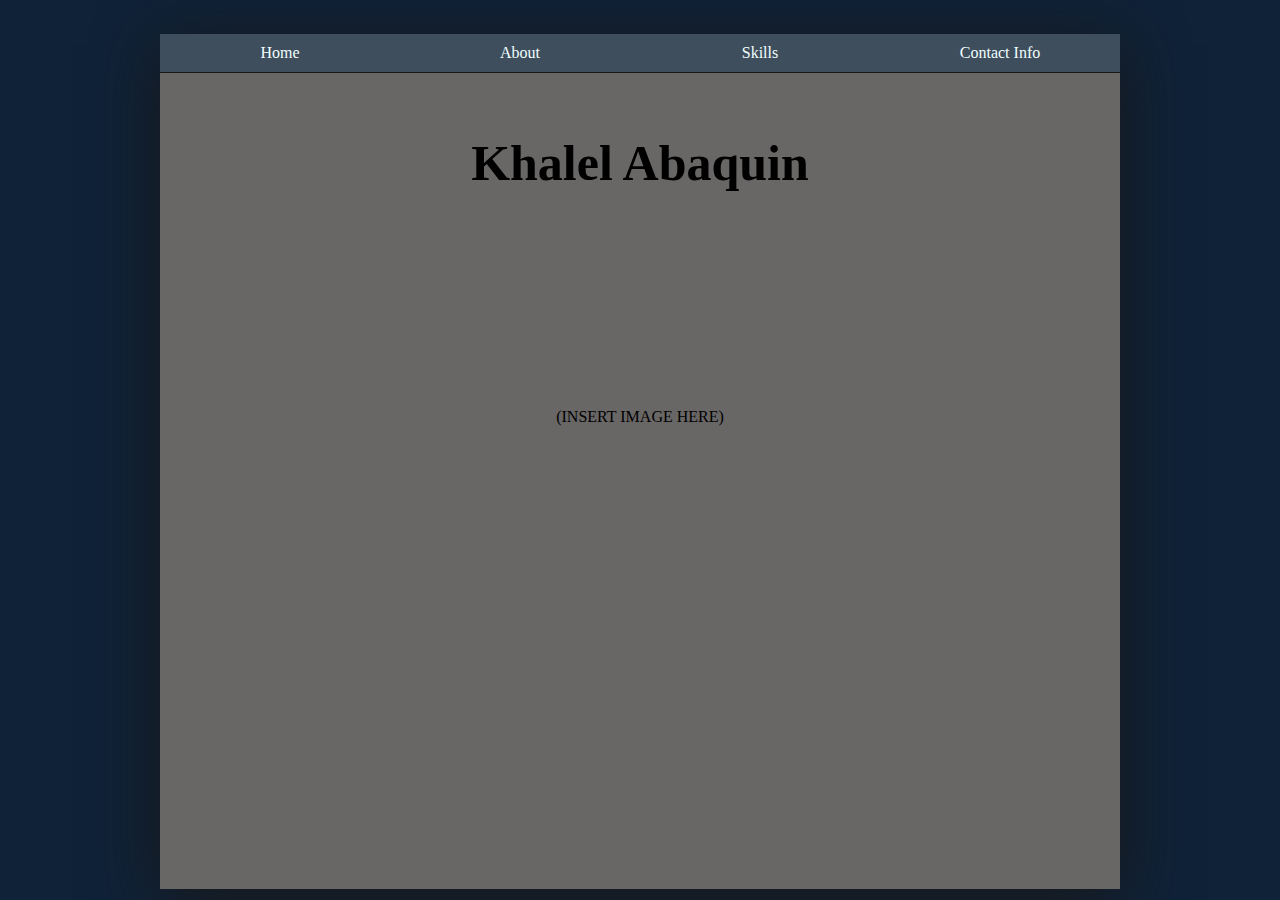
==== index.html @ eb64beec "Update 3" ====
<!DOCTYPE html>

<!--
     Author: Khalel Abaquin
     Date: 11.2.18

-->

<head>
    <meta charset="utf-8" />
    <title>Khalel Z Abaquin</title>
    <link rel="stylesheet" href="main.css" />
    <link rel="stylesheet" href="home.css" />
</head>

<body>

    <header>
        <nav>
            <ul class="main">
                <li> <a href="index.html">Home</a></li>
                <!-- ^^Might Get Rid Of This Link^^ -->
                <li> <a href="about.html">About</a></li>
                <li> <a href="skills.html">Skills</a></li>
                <li> <a href="contactinfo.html">Contact Info</a></li>
            </ul>
        </nav>
    </header>

    <h1>Khalel Abaquin</h1>
    <!-- <img src=“#” alt=“” width=500 height=300 usemap=“#map” />
    <map name="Khalel">
<area shape="circle" coords="0,0,82,126" alt="" href="about.hmtl" />
    </map> -->
    <p id="placeHolder">(INSERT IMAGE HERE)</p>
</body>

</html>
---- main.css ----
@charset "utf-8";

/*
 Author: Khalel Abaquin
 Date: 11.2.18 
*/

html {
    background-color: rgb(16, 34, 56);
    max-width: 960px;
    min-width: 640px;
    margin: auto;
    height: 100%;
}

body {
    width: 100%;
    height: 95%;
    background-color: rgb(105, 102, 102);
    margin-left: auto;
    margin-right: auto;
    box-shadow: rgb(24, 24, 24) 0px 10px 60px;

}

/* body h1 {
    text-align: center;
    margin-bottom: 0;
    padding: 100px 0;
    font-size: 50px;
} */

ul.main li {
    display: block;
    width: 25%;
    float: left;
    padding-top: 10px;
    padding-bottom: 10px;
    text-align: center;
    background-color: rgb(63, 78, 92);
    box-sizing: border-box;
    border-bottom: 1px solid rgb(24, 24, 24);

}

ul.main {
    padding-left: 0;
    margin: 0;

}


ul.main li::after {
    display: table;
    content: "";
    clear: both;
}


nav ul.main li:hover {
    background-color: rgb(57, 72, 85);
}

nav>ul.main>li>a {
    text-decoration: none;
    color: azure;


}

nav>ul.main>li>a:hover,
nav>ul.main>li>a:active {
    color: rgb(201, 201, 175);
    /* display: block; */

}

nav ul.main li a {
    display: block;
    /* width: 100%; */

}



p#placeHolder {
    padding-top: 100px;
    text-align: center;
}
---- home.css ----
@charset "utf-8";

/*
 Author: Khalel Abaquin
 Date: 11.8.18 
*/

body h1 {
    text-align: center;
    margin-bottom: 0;
    padding: 100px 0;
    font-size: 50px;
}
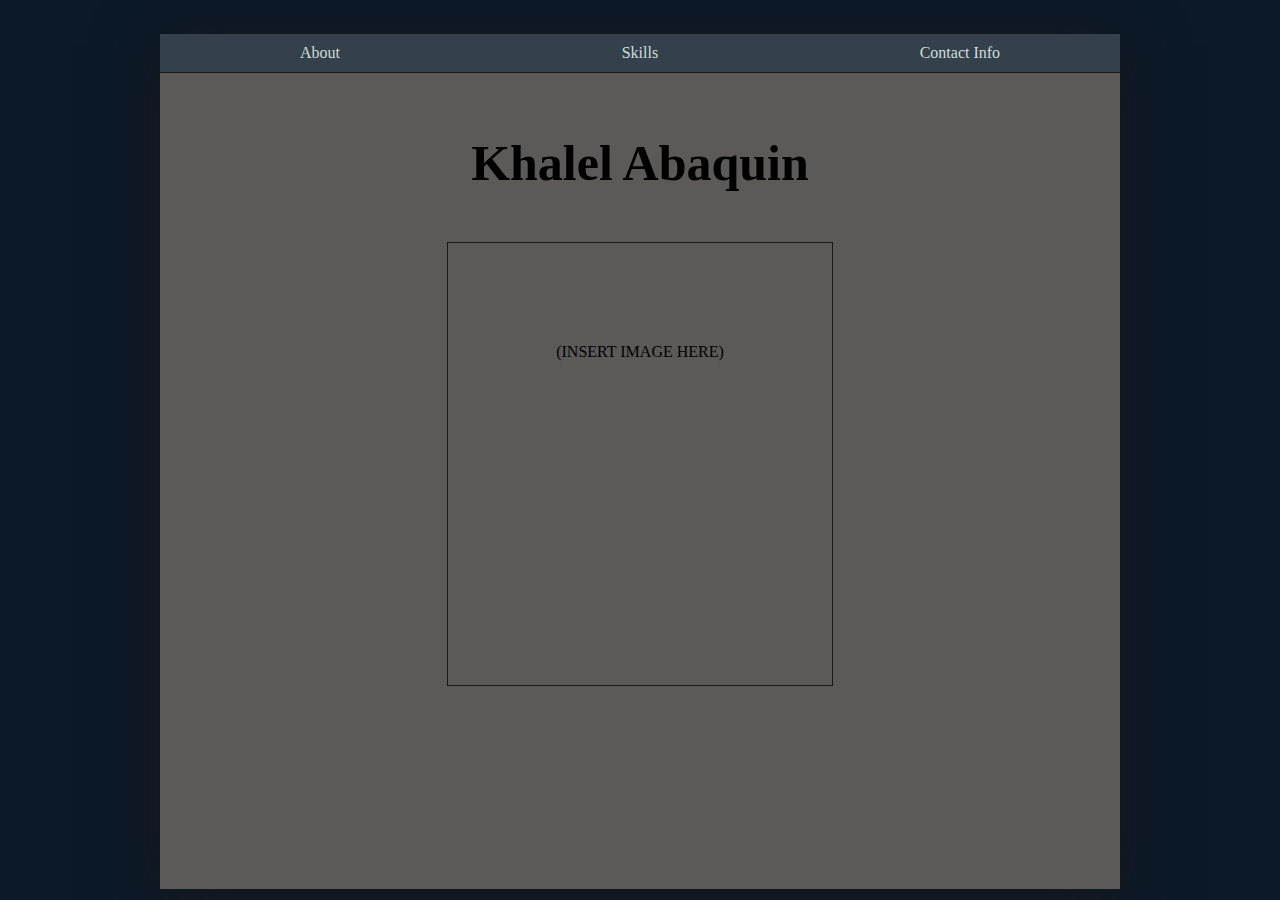
==== commit efba706a: "Update 4" ====
--- a/index.html
+++ b/index.html
@@ -18,7 +18,7 @@
     <header>
         <nav>
             <ul class="main">
-                <li> <a href="index.html">Home</a></li>
+                <!-- <li> <a href="index.html">Home</a></li> -->
                 <!-- ^^Might Get Rid Of This Link^^ -->
                 <li> <a href="about.html">About</a></li>
                 <li> <a href="skills.html">Skills</a></li>
@@ -26,12 +26,19 @@
             </ul>
         </nav>
     </header>
+    <!-- ^^Might Get Rid Of Entire Nav^^ -->
 
     <h1>Khalel Abaquin</h1>
-    <!-- <img src=“#” alt=“” width=500 height=300 usemap=“#map” />
-    <map name="Khalel">
-<area shape="circle" coords="0,0,82,126" alt="" href="about.hmtl" />
-    </map> -->
+    <!-- <figure>
+        <img src=“#” alt=“” width=500 height=300 usemap=“#map” />
+        <map name="Khalel">
+            <area shape="circle" coords="0,0,82,126" alt="" href="about.hmtl" />
+        </map>
+        <figcaption> <a href="about.html">About</a> <a href="skills.html">Skills</a> <a href="contactinfo.html">Contact
+                Info</a>
+        </figcaption>
+    </figure> -->
+    <!-- ^^might not need/use the "about" link^^ -->
     <p id="placeHolder">(INSERT IMAGE HERE)</p>
 </body>
 
--- a/main.css
+++ b/main.css
@@ -6,7 +6,7 @@
 */
 
 html {
-    background-color: rgb(16, 34, 56);
+    background-color: rgb(12, 25, 41);
     max-width: 960px;
     min-width: 640px;
     margin: auto;
@@ -16,7 +16,7 @@
 body {
     width: 100%;
     height: 95%;
-    background-color: rgb(105, 102, 102);
+    background-color: rgb(92, 89, 89);
     margin-left: auto;
     margin-right: auto;
     box-shadow: rgb(24, 24, 24) 0px 10px 60px;
@@ -37,7 +37,7 @@
     padding-top: 10px;
     padding-bottom: 10px;
     text-align: center;
-    background-color: rgb(63, 78, 92);
+    background-color: rgb(52, 64, 75);
     box-sizing: border-box;
     border-bottom: 1px solid rgb(24, 24, 24);
 
@@ -58,14 +58,12 @@
 
 
 nav ul.main li:hover {
-    background-color: rgb(57, 72, 85);
+    background-color: rgb(46, 58, 68);
 }
 
 nav>ul.main>li>a {
     text-decoration: none;
-    color: azure;
-
-
+    color: rgb(209, 221, 221);
 }
 
 nav>ul.main>li>a:hover,
@@ -86,4 +84,8 @@
 p#placeHolder {
     padding-top: 100px;
     text-align: center;
+    border: 1px solid rgb(24, 24, 24);
+    width: 40%;
+    margin: auto;
+    height: 40%;
 }--- a/home.css
+++ b/home.css
@@ -8,6 +8,20 @@
 body h1 {
     text-align: center;
     margin-bottom: 0;
-    padding: 100px 0;
+    padding: 100px 0px 50px 0px;
     font-size: 50px;
-}+}
+
+ul.main li {
+    width: 33.33%;
+}
+
+/* figcaption a {
+    text-decoration: none;
+    color: rgb(209, 221, 221);
+}
+
+figcaption a:hover,
+figcaption a:active {
+    color: rgb(201, 201, 175);
+} */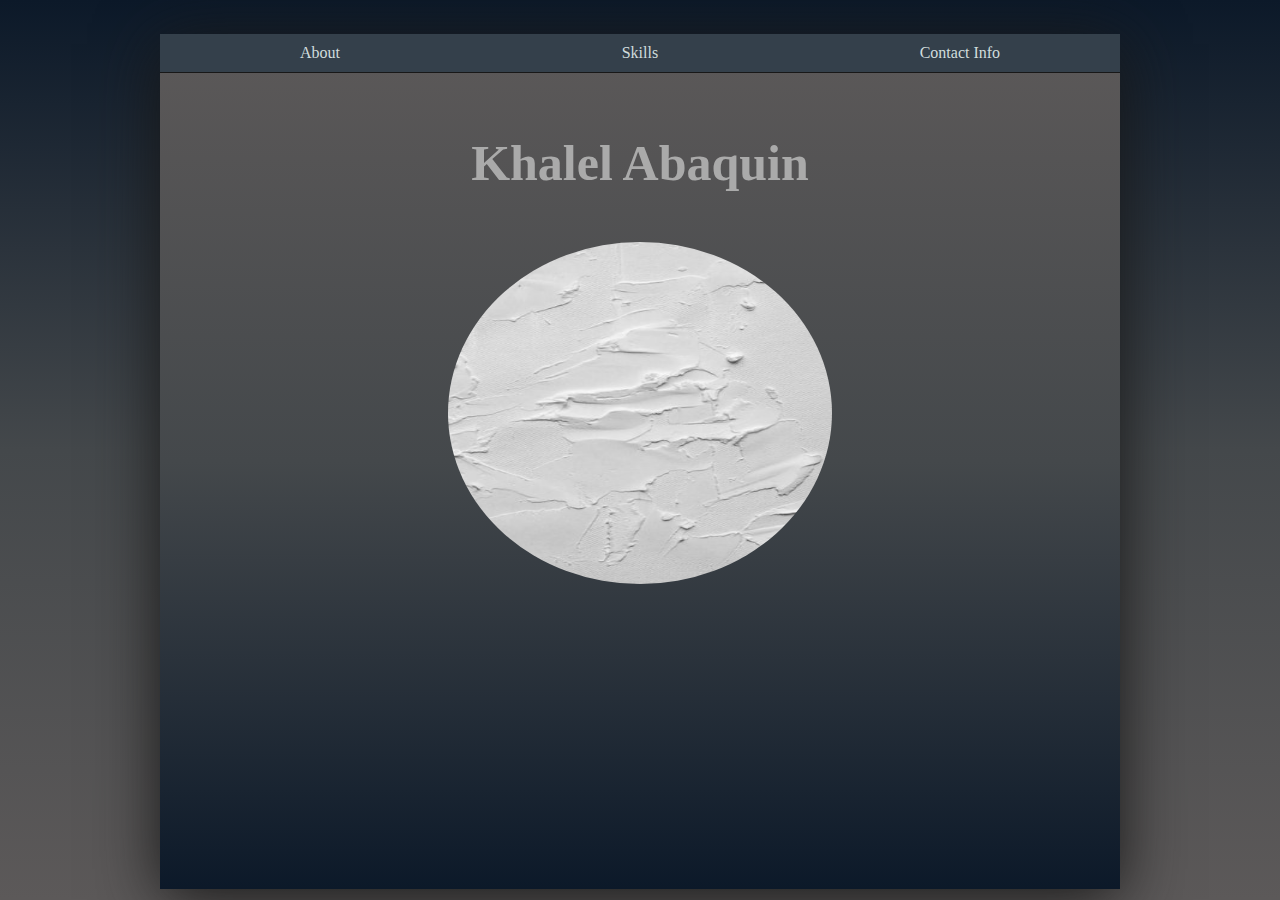
==== commit 4b5f996c: "Update 6" ====
--- a/index.html
+++ b/index.html
@@ -20,9 +20,9 @@
             <ul class="main">
                 <!-- <li> <a href="index.html">Home</a></li> -->
                 <!-- ^^Might Get Rid Of This Link^^ -->
-                <li> <a href="about.html">About</a></li>
-                <li> <a href="skills.html">Skills</a></li>
-                <li> <a href="contactinfo.html">Contact Info</a></li>
+                <li id="n1"> <a href="about.html">About</a></li>
+                <li id="n2"> <a href="skills.html">Skills</a></li>
+                <li id="n3"> <a href="contactinfo.html">Contact Info</a></li>
             </ul>
         </nav>
     </header>
@@ -30,7 +30,7 @@
 
     <h1>Khalel Abaquin</h1>
     <!-- <figure>
-        <img src=“#” alt=“” width=500 height=300 usemap=“#map” />
+        <img src=“pexels-photo-1484759.jpeg” alt=“” width=500 height=300 usemap=“#map” />
         <map name="Khalel">
             <area shape="circle" coords="0,0,82,126" alt="" href="about.hmtl" />
         </map>
@@ -39,7 +39,7 @@
         </figcaption>
     </figure> -->
     <!-- ^^might not need/use the "about" link^^ -->
-    <p id="placeHolder">(INSERT IMAGE HERE)</p>
+    <p id="placeHolder"> <img id="pHolder" src="pexels-photo-1484759.jpeg" alt=""></p>
 </body>
 
 </html>--- a/main.css
+++ b/main.css
@@ -11,6 +11,8 @@
     min-width: 640px;
     margin: auto;
     height: 100%;
+    color: rgb(170, 170, 170);
+    background: linear-gradient(rgb(12, 25, 41), rgb(68, 72, 75), rgb(92, 89, 89));
 }
 
 body {
@@ -20,7 +22,7 @@
     margin-left: auto;
     margin-right: auto;
     box-shadow: rgb(24, 24, 24) 0px 10px 60px;
-
+    background: linear-gradient(rgb(92, 89, 89), rgb(68, 72, 75), rgb(12, 25, 41));
 }
 
 /* body h1 {
@@ -77,15 +79,4 @@
     display: block;
     /* width: 100%; */
 
-}
-
-
-
-p#placeHolder {
-    padding-top: 100px;
-    text-align: center;
-    border: 1px solid rgb(24, 24, 24);
-    width: 40%;
-    margin: auto;
-    height: 40%;
 }--- a/home.css
+++ b/home.css
@@ -16,6 +16,19 @@
     width: 33.33%;
 }
 
+
+/* html {
+    background: linear-gradient(rgb(12, 25, 41), rgb(92, 89, 89));
+}
+
+body {
+    background: linear-gradient(rgb(92, 89, 89), rgb(12, 25, 41));
+} */
+
+/* nav ul li {
+    background: linear-gradient(rgb(92, 89, 89), rgb(12, 25, 41));
+} */
+
 /* figcaption a {
     text-decoration: none;
     color: rgb(209, 221, 221);
@@ -24,4 +37,23 @@
 figcaption a:hover,
 figcaption a:active {
     color: rgb(201, 201, 175);
-} */+} */
+
+img#pHolder {
+    /* position: absolute; */
+    /* left: 0px;
+    right: 0px;
+    z-index: -1px; */
+    height: 100%;
+    width: 100%;
+    border-radius: 50%;
+}
+
+p#placeHolder {
+    /* padding-top: 100px; */
+    text-align: center;
+    /* border: 1px solid rgb(24, 24, 24); */
+    width: 40%;
+    margin: auto;
+    height: 40%;
+}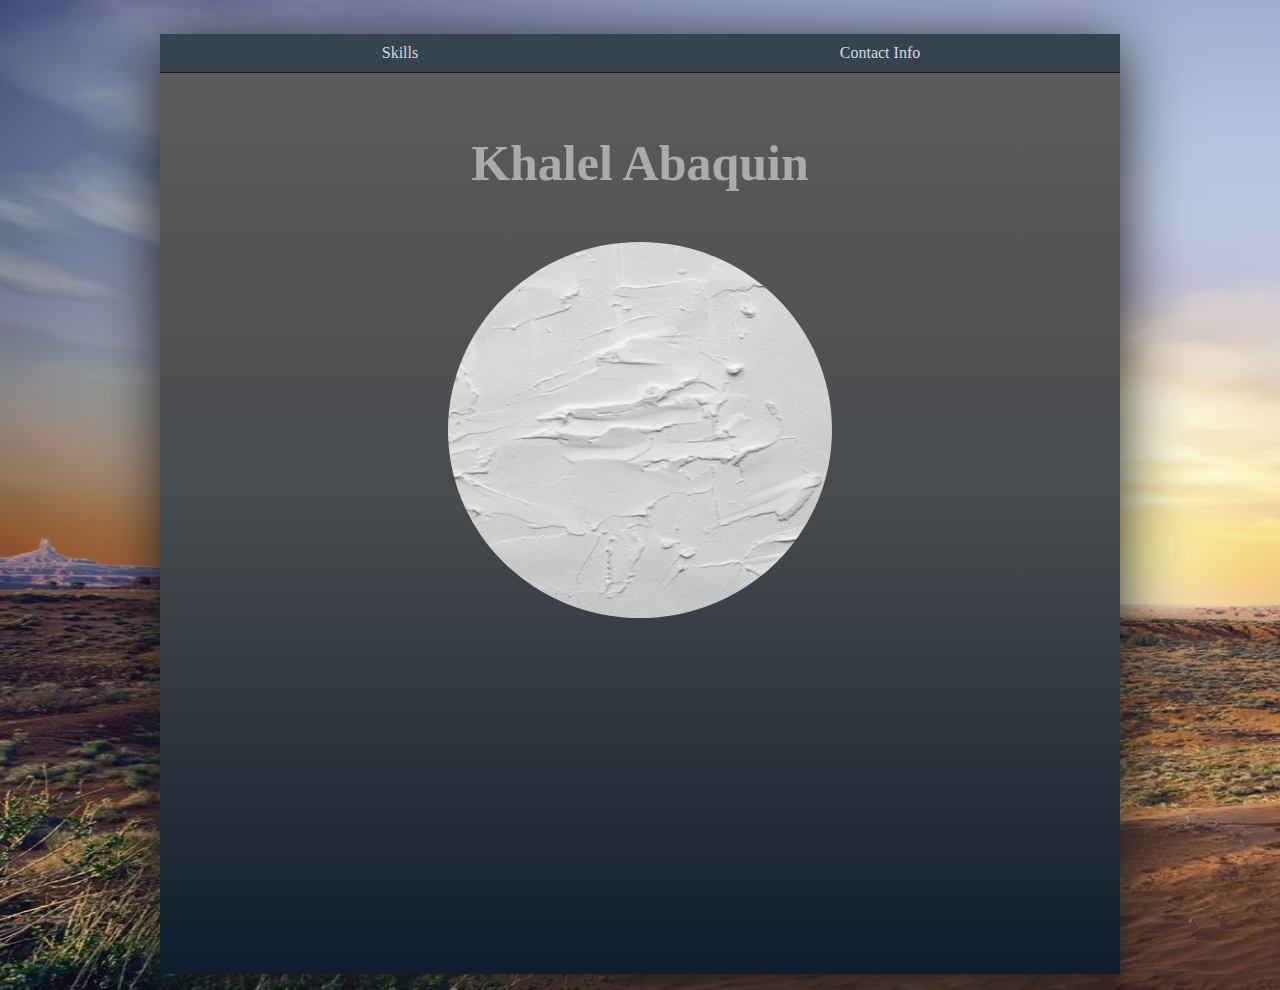
==== commit e6eb12d0: "Update 7" ====
--- a/index.html
+++ b/index.html
@@ -20,7 +20,7 @@
             <ul class="main">
                 <!-- <li> <a href="index.html">Home</a></li> -->
                 <!-- ^^Might Get Rid Of This Link^^ -->
-                <li id="n1"> <a href="about.html">About</a></li>
+                <!-- <li id="n1"> <a href="about.html">About</a></li> -->
                 <li id="n2"> <a href="skills.html">Skills</a></li>
                 <li id="n3"> <a href="contactinfo.html">Contact Info</a></li>
             </ul>
@@ -38,8 +38,24 @@
                 Info</a>
         </figcaption>
     </figure> -->
+
     <!-- ^^might not need/use the "about" link^^ -->
-    <p id="placeHolder"> <img id="pHolder" src="pexels-photo-1484759.jpeg" alt=""></p>
+    <!-- <figure> -->
+    <p id="placeHolder"> <img id="pHolder" src="pexels-photo-1484759.jpeg" width="145" height="126" alt="" usemap="#wall">
+
+        <map name="wall">
+            <area shape="circle" coords="190,152,150,100" href="about.html" alt="Khalel">
+        </map></p>
+
+    <p>
+        <a href="skills.html"></a>
+        <a href="contactinfo.htlm"></a>
+    </p>
+    <!-- <figcaption>
+            <a href="skills.html"></a>
+            <a href="contactinfo.html"></a>
+        </figcaption>
+    </figure> -->
 </body>
 
 </html>--- a/main.css
+++ b/main.css
@@ -10,9 +10,14 @@
     max-width: 960px;
     min-width: 640px;
     margin: auto;
-    height: 100%;
+    height: 110%;
     color: rgb(170, 170, 170);
     background: linear-gradient(rgb(12, 25, 41), rgb(68, 72, 75), rgb(92, 89, 89));
+    background-image: url(pexels-photo-414136.jpeg);
+    background-attachment: fixed;
+    background-repeat: no-repeat;
+    background-size: 1450px 1050px;
+    opacity: .98;
 }
 
 body {
--- a/home.css
+++ b/home.css
@@ -13,7 +13,7 @@
 }
 
 ul.main li {
-    width: 33.33%;
+    width: 50%;
 }
 
 
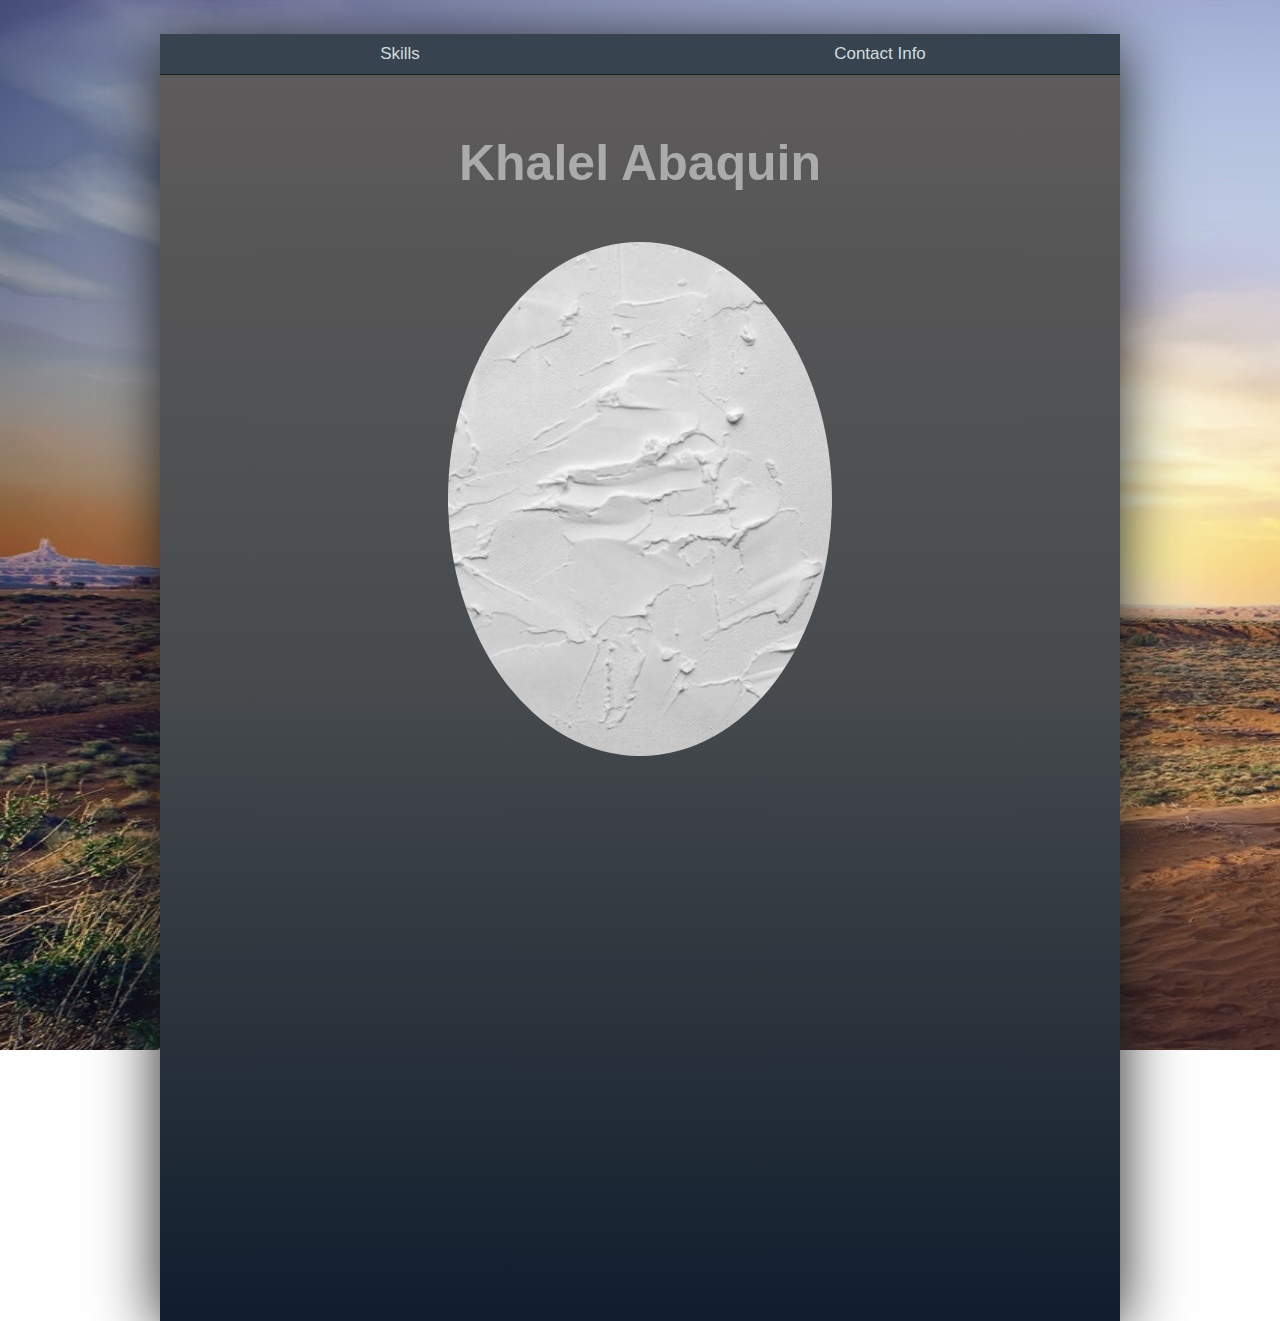
==== commit 85f323c1: "Update 8" ====
--- a/index.html
+++ b/index.html
@@ -44,7 +44,7 @@
     <p id="placeHolder"> <img id="pHolder" src="pexels-photo-1484759.jpeg" width="145" height="126" alt="" usemap="#wall">
 
         <map name="wall">
-            <area shape="circle" coords="190,152,150,100" href="about.html" alt="Khalel">
+            <area shape="circle" coords="190,152,120,100" href="about.html" alt="Khalel">
         </map></p>
 
     <p>
--- a/main.css
+++ b/main.css
@@ -18,11 +18,13 @@
     background-repeat: no-repeat;
     background-size: 1450px 1050px;
     opacity: .98;
+    font-family: 'Gill Sans', 'Gill Sans MT', Calibri, 'Trebuchet MS', sans-serif;
+    font-size: 17px;
 }
 
 body {
     width: 100%;
-    height: 95%;
+    height: 130%;
     background-color: rgb(92, 89, 89);
     margin-left: auto;
     margin-right: auto;
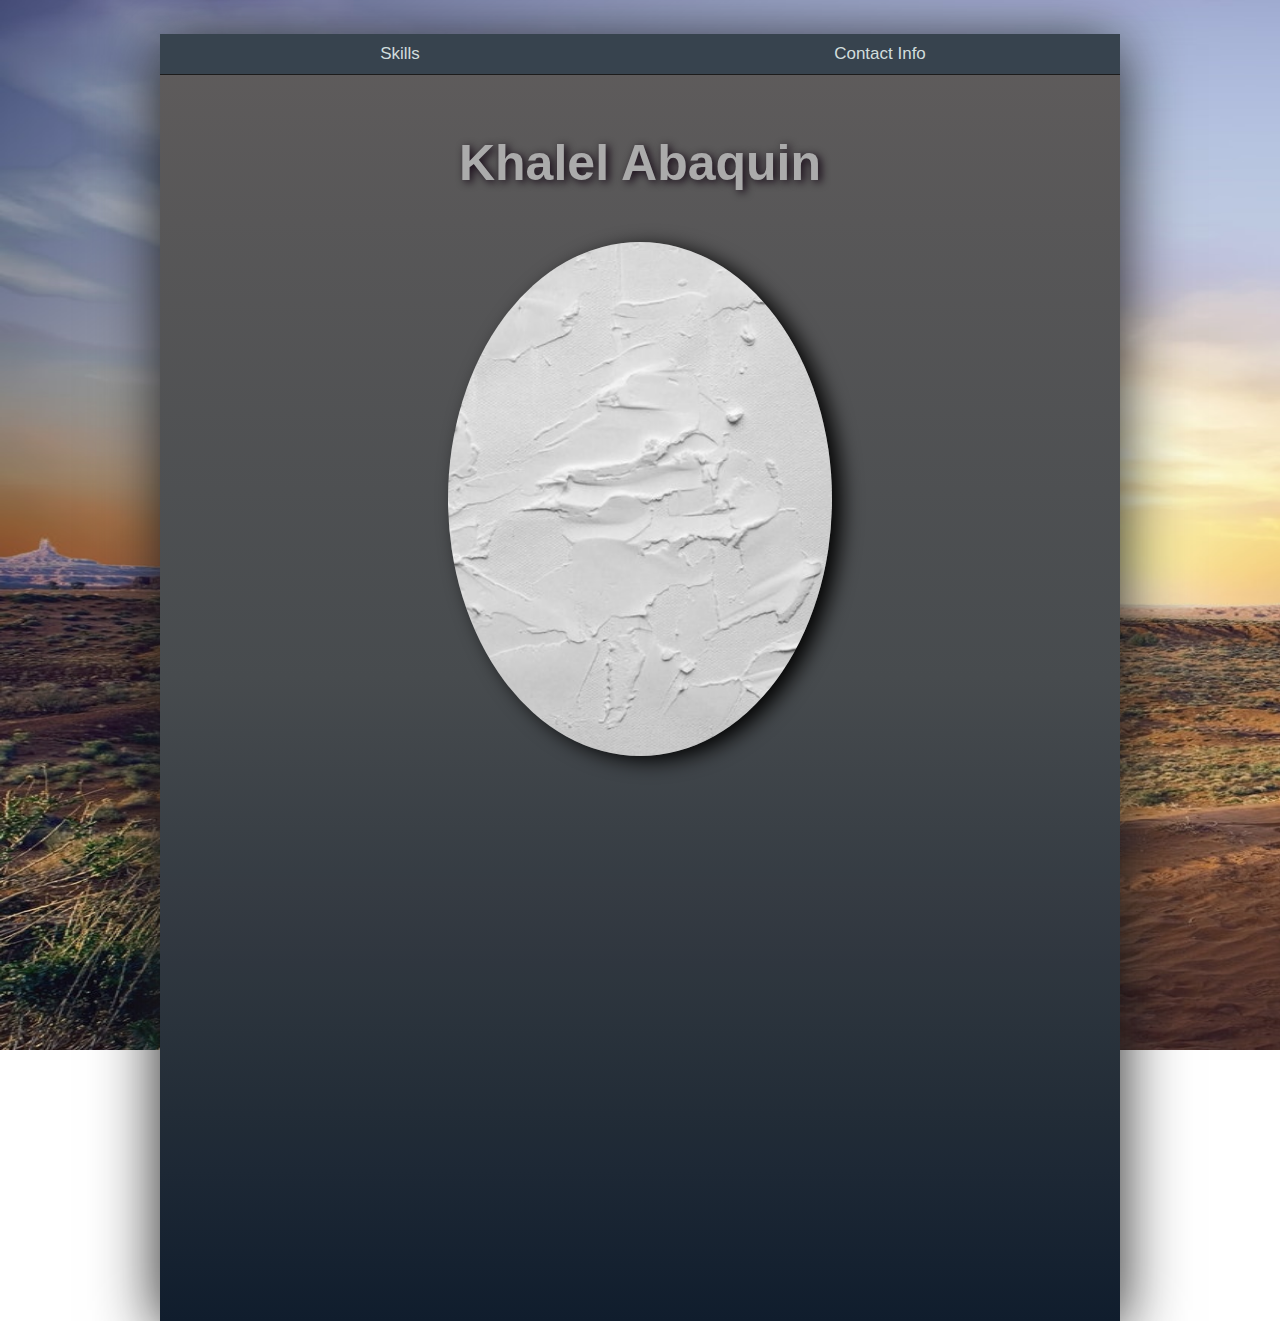
==== commit 949f33a6: "Update 10" ====
--- a/index.html
+++ b/index.html
@@ -41,7 +41,7 @@
 
     <!-- ^^might not need/use the "about" link^^ -->
     <!-- <figure> -->
-    <p id="placeHolder"> <img id="pHolder" src="pexels-photo-1484759.jpeg" width="145" height="126" alt="" usemap="#wall">
+    <p id="placeHolder"> <img id="pHolder" src="placeholder.jpeg" width="145" height="126" alt="" usemap="#wall">
 
         <map name="wall">
             <area shape="circle" coords="190,152,120,100" href="about.html" alt="Khalel">
--- a/main.css
+++ b/main.css
@@ -13,7 +13,7 @@
     height: 110%;
     color: rgb(170, 170, 170);
     background: linear-gradient(rgb(12, 25, 41), rgb(68, 72, 75), rgb(92, 89, 89));
-    background-image: url(pexels-photo-414136.jpeg);
+    background-image: url(grandcanyon.jpeg);
     background-attachment: fixed;
     background-repeat: no-repeat;
     background-size: 1450px 1050px;
@@ -67,7 +67,7 @@
 
 
 nav ul.main li:hover {
-    background-color: rgb(46, 58, 68);
+    background-color: rgb(40, 51, 59);
 }
 
 nav>ul.main>li>a {
@@ -85,5 +85,8 @@
 nav ul.main li a {
     display: block;
     /* width: 100%; */
+}
 
+p {
+    text-shadow: 5px 2.5px 10px rgb(0, 0, 0);
 }--- a/home.css
+++ b/home.css
@@ -10,6 +10,7 @@
     margin-bottom: 0;
     padding: 100px 0px 50px 0px;
     font-size: 50px;
+    text-shadow: 3px 2px 8px rgb(15, 0, 15);
 }
 
 ul.main li {
@@ -47,6 +48,7 @@
     height: 100%;
     width: 100%;
     border-radius: 50%;
+    box-shadow: 10px 5px 20px rgb(0, 0, 0);
 }
 
 p#placeHolder {
@@ -55,5 +57,5 @@
     /* border: 1px solid rgb(24, 24, 24); */
     width: 40%;
     margin: auto;
-    height: 40%;
+    height: 40%
 }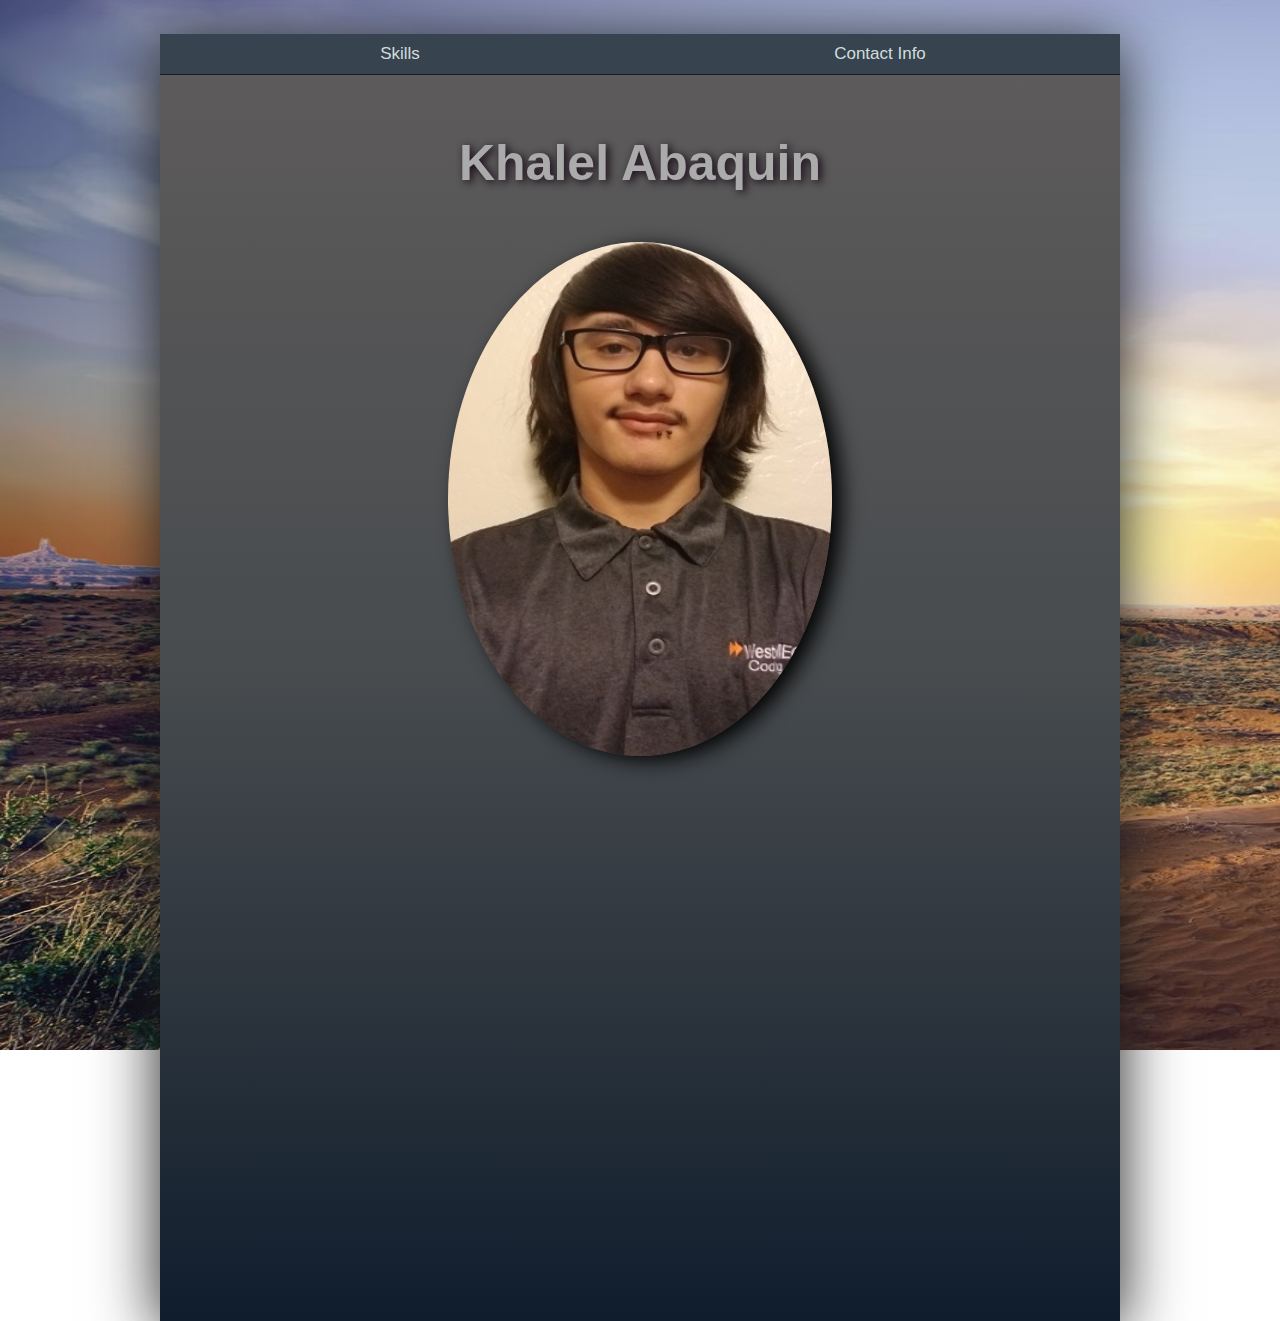
==== commit 7836f2d0: "Update 11" ====
--- a/index.html
+++ b/index.html
@@ -41,7 +41,7 @@
 
     <!-- ^^might not need/use the "about" link^^ -->
     <!-- <figure> -->
-    <p id="placeHolder"> <img id="pHolder" src="placeholder.jpeg" width="145" height="126" alt="" usemap="#wall">
+    <p id="placeHolder"> <img id="pHolder" src="westMec.jpeg" width="145" height="126" alt="" usemap="#wall">
 
         <map name="wall">
             <area shape="circle" coords="190,152,120,100" href="about.html" alt="Khalel">
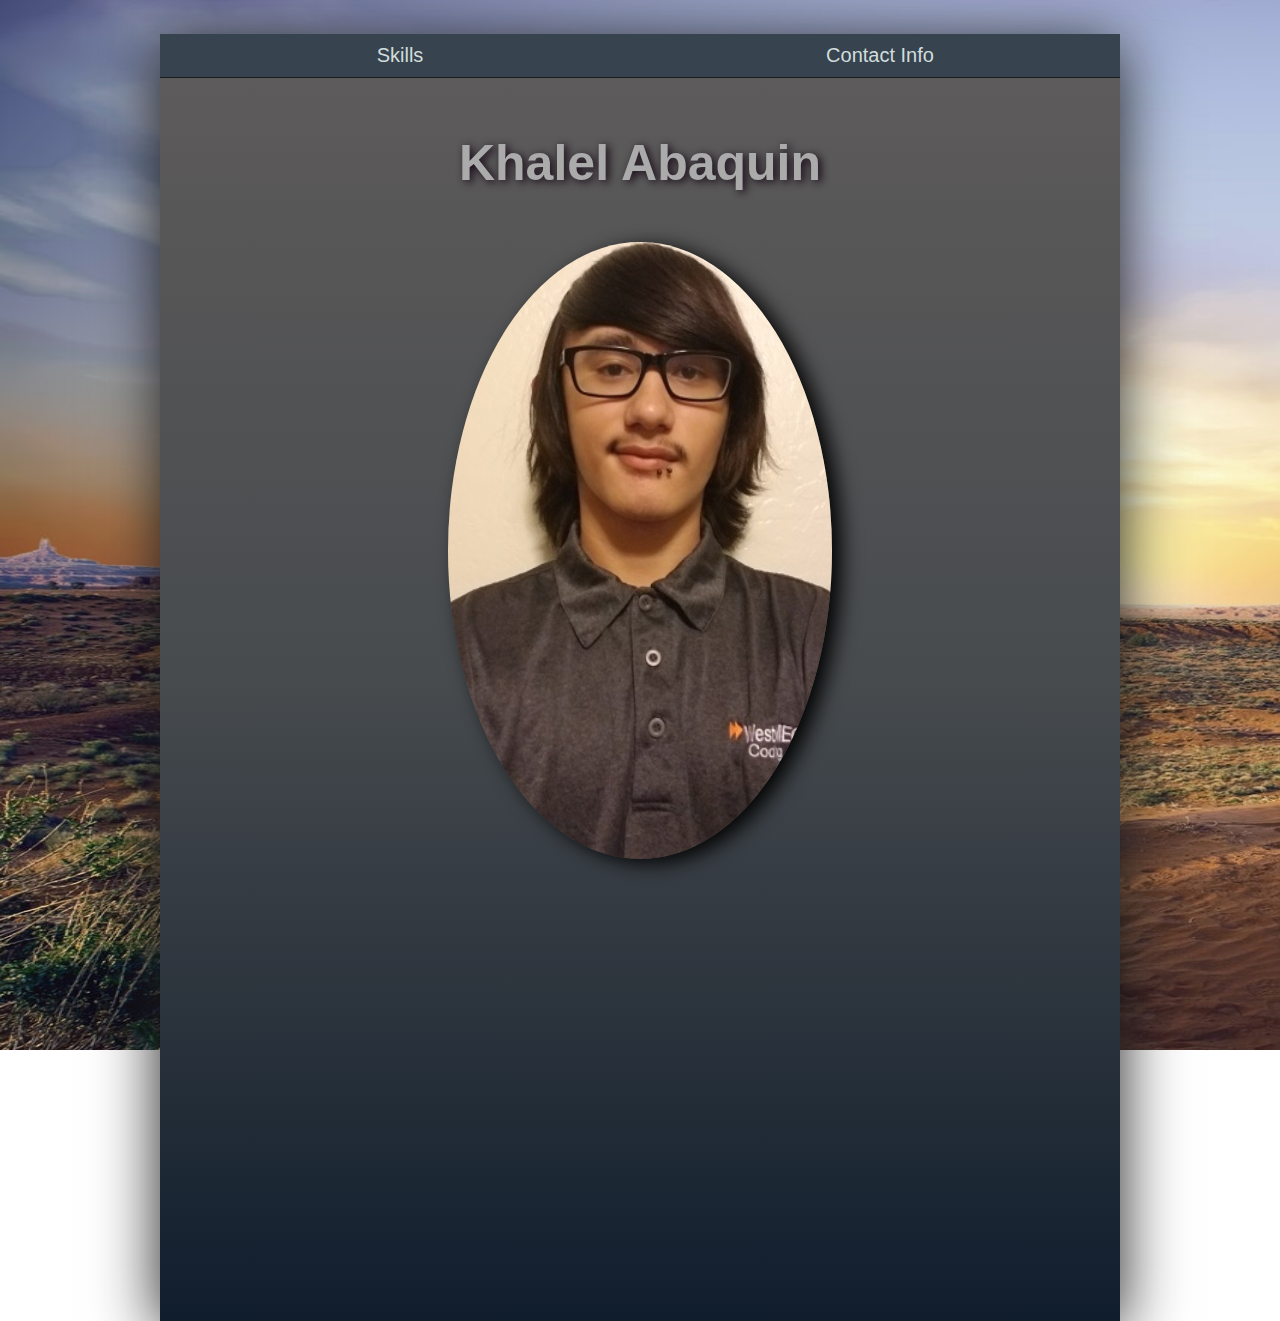
==== commit 89b5f443: "Update 13" ====
--- a/index.html
+++ b/index.html
@@ -6,6 +6,8 @@
 
 -->
 
+<!-- The head element contains code that sets the character set, gives the web page a title, & links the various style sheets, in this case the main.css & home.css files. This applies to all of the html files with the exception of having different linked CSS files. -->
+
 <head>
     <meta charset="utf-8" />
     <title>Khalel Z Abaquin</title>
@@ -13,49 +15,26 @@
     <link rel="stylesheet" href="home.css" />
 </head>
 
+<!-- This section of code creates the navigation bar. This also applies to all html files. -->
+
 <body>
-
     <header>
         <nav>
             <ul class="main">
-                <!-- <li> <a href="index.html">Home</a></li> -->
-                <!-- ^^Might Get Rid Of This Link^^ -->
-                <!-- <li id="n1"> <a href="about.html">About</a></li> -->
                 <li id="n2"> <a href="skills.html">Skills</a></li>
                 <li id="n3"> <a href="contactinfo.html">Contact Info</a></li>
             </ul>
         </nav>
     </header>
-    <!-- ^^Might Get Rid Of Entire Nav^^ -->
 
     <h1>Khalel Abaquin</h1>
-    <!-- <figure>
-        <img src=“pexels-photo-1484759.jpeg” alt=“” width=500 height=300 usemap=“#map” />
-        <map name="Khalel">
-            <area shape="circle" coords="0,0,82,126" alt="" href="about.hmtl" />
-        </map>
-        <figcaption> <a href="about.html">About</a> <a href="skills.html">Skills</a> <a href="contactinfo.html">Contact
-                Info</a>
-        </figcaption>
-    </figure> -->
 
-    <!-- ^^might not need/use the "about" link^^ -->
-    <!-- <figure> -->
-    <p id="placeHolder"> <img id="pHolder" src="westMec.jpeg" width="145" height="126" alt="" usemap="#wall">
+    <!-- This piece of code is for an image map. If the hotspot is clicked by the user, it will redirect them to the 'About' page of this website.  -->
 
+    <p id="placeHolder"> <img id="west-mec" src="westMec.jpeg" width="145" height="126" alt="" usemap="#wall">
         <map name="wall">
             <area shape="circle" coords="190,152,120,100" href="about.html" alt="Khalel">
         </map></p>
-
-    <p>
-        <a href="skills.html"></a>
-        <a href="contactinfo.htlm"></a>
-    </p>
-    <!-- <figcaption>
-            <a href="skills.html"></a>
-            <a href="contactinfo.html"></a>
-        </figcaption>
-    </figure> -->
 </body>
 
 </html>--- a/main.css
+++ b/main.css
@@ -4,6 +4,8 @@
  Author: Khalel Abaquin
  Date: 11.2.18 
 */
+
+/* This large block of code is responsible for styling both the html & body element. This gives the html a backgound image & styles said image, applies a certain font to all text, gives elements a box-shadow & text a text-shadow, colors the text, provides a linear gradient for the body, sets the opacity, & changes the font of all text, which is used by all of the web pages. */
 
 html {
     background-color: rgb(12, 25, 41);
@@ -13,13 +15,13 @@
     height: 110%;
     color: rgb(170, 170, 170);
     background: linear-gradient(rgb(12, 25, 41), rgb(68, 72, 75), rgb(92, 89, 89));
-    background-image: url(grandcanyon.jpeg);
+    background-image: url('grandcanyon.jpeg');
     background-attachment: fixed;
     background-repeat: no-repeat;
     background-size: 1450px 1050px;
     opacity: .98;
     font-family: 'Gill Sans', 'Gill Sans MT', Calibri, 'Trebuchet MS', sans-serif;
-    font-size: 17px;
+    font-size: 20px;
 }
 
 body {
@@ -32,12 +34,7 @@
     background: linear-gradient(rgb(92, 89, 89), rgb(68, 72, 75), rgb(12, 25, 41));
 }
 
-/* body h1 {
-    text-align: center;
-    margin-bottom: 0;
-    padding: 100px 0;
-    font-size: 50px;
-} */
+/* This section of code is for styling the navigatin bar, the links, & the list items. It gives them color, sets the links to a different color when hovered over, & gives it a bottom border. */
 
 ul.main li {
     display: block;
@@ -49,22 +46,18 @@
     background-color: rgb(52, 64, 75);
     box-sizing: border-box;
     border-bottom: 1px solid rgb(24, 24, 24);
-
 }
 
 ul.main {
     padding-left: 0;
     margin: 0;
-
 }
-
 
 ul.main li::after {
     display: table;
     content: "";
     clear: both;
 }
-
 
 nav ul.main li:hover {
     background-color: rgb(40, 51, 59);
@@ -78,14 +71,13 @@
 nav>ul.main>li>a:hover,
 nav>ul.main>li>a:active {
     color: rgb(201, 201, 175);
-    /* display: block; */
-
 }
 
 nav ul.main li a {
     display: block;
-    /* width: 100%; */
 }
+
+/* This style rule gives all text in all web pages a black text-shadow. */
 
 p {
     text-shadow: 5px 2.5px 10px rgb(0, 0, 0);
--- a/home.css
+++ b/home.css
@@ -4,6 +4,8 @@
  Author: Khalel Abaquin
  Date: 11.8.18 
 */
+
+/* This section of code is responsible for styling the heading that is within the body via aligning the text, providing it with padding, adjusting the size, & giving it a text-shadow. */
 
 body h1 {
     text-align: center;
@@ -13,48 +15,25 @@
     text-shadow: 3px 2px 8px rgb(15, 0, 15);
 }
 
+/* This style rule simply justs gives the list items within the unordered list with the class of 'main' a width of 50%. */
+
 ul.main li {
     width: 50%;
 }
 
+/* This block of code is specifically for styling the image with the id of 'west-mec'. This allows the image to have a height of 120%, a width of 100%, a rounded border, & a box-shadow. */
 
-/* html {
-    background: linear-gradient(rgb(12, 25, 41), rgb(92, 89, 89));
-}
-
-body {
-    background: linear-gradient(rgb(92, 89, 89), rgb(12, 25, 41));
-} */
-
-/* nav ul li {
-    background: linear-gradient(rgb(92, 89, 89), rgb(12, 25, 41));
-} */
-
-/* figcaption a {
-    text-decoration: none;
-    color: rgb(209, 221, 221);
-}
-
-figcaption a:hover,
-figcaption a:active {
-    color: rgb(201, 201, 175);
-} */
-
-img#pHolder {
-    /* position: absolute; */
-    /* left: 0px;
-    right: 0px;
-    z-index: -1px; */
-    height: 100%;
+img#west-mec {
+    height: 120%;
     width: 100%;
     border-radius: 50%;
     box-shadow: 10px 5px 20px rgb(0, 0, 0);
 }
 
+/* This code block is for the paragraph with the id of 'placeHolder'. It centers the text & gives it a width & height of 40%; */
+
 p#placeHolder {
-    /* padding-top: 100px; */
     text-align: center;
-    /* border: 1px solid rgb(24, 24, 24); */
     width: 40%;
     margin: auto;
     height: 40%
